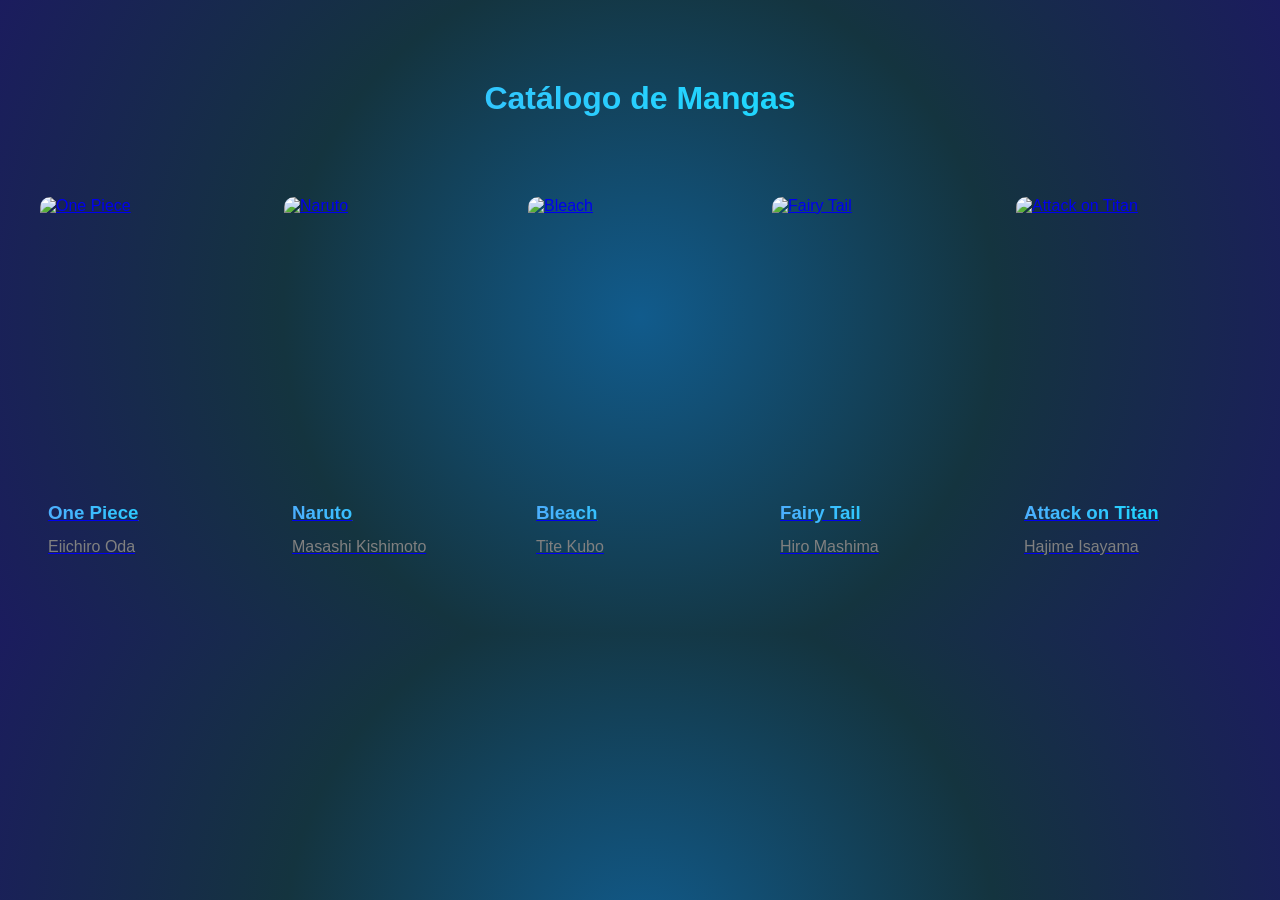
==== src/main/resources/static/catalogo/index.html @ f7c4e2e7 "implementar estructura de login y dashboard con diseño simplificado" ====
<!DOCTYPE html>
<html lang="es">

<head>
<meta charset="UTF-8">
<meta name="viewport" content="width=device-width, initial-scale=1.0">
<link rel="stylesheet" href="styles.css">

<title>Catalogo Manga</title>
</head>

<body>

<h1>Catálogo de Mangas</h1>

<main class="catalogo">

<a href="manga.html?id=1" class="card">
<img src="https://cdn.myanimelist.net/images/manga/2/253146.jpg" alt="One Piece">
<h3>One Piece</h3>
<p>Eiichiro Oda</p>
</a>

<a href="manga.html?id=2" class="card">
<img src="https://cdn.myanimelist.net/images/manga/3/249658.jpg" alt="Naruto">
<h3>Naruto</h3>
<p>Masashi Kishimoto</p>
</a>

<a href="manga.html?id=3" class="card">
<img src="https://cdn.myanimelist.net/images/manga/1/259070.jpg" alt="Bleach">
<h3>Bleach</h3>
<p>Tite Kubo</p>
</a>

<a href="manga.html?id=4" class="card">
<img src="https://www.salvat.com/34675-home_default/fairy-tail-n-22.jpg" alt="Fairy Tail">
<h3>Fairy Tail</h3>
<p>Hiro Mashima</p>
</a>

<a href="manga.html?id=5" class="card">
<img src="https://cdn.myanimelist.net/images/manga/2/37846.jpg" alt="Attack on Titan">
<h3>Attack on Titan</h3>
<p>Hajime Isayama</p>
</a>

</main>

</body>
</html>
---- src/main/resources/static/catalogo/styles.css ----
/*ESTILOS GENERALES*/
* {
    margin: 0;
    padding: 0;
    box-sizing: border-box;
}

body {
    background: radial-gradient(circle at center, #115b8c, #14343f, #1b1c5e);
    color: white;
    font-family: Arial;
}


/*CATALOGO (index.html)*/

h1 {
    text-align: center;
    margin-bottom: 80px;
    margin-top: 80px;
    font-size: 32px;
    background: linear-gradient(90deg, #4facfe, #00f2fe);
    background-clip: text;
    color: transparent;
}

.catalogo {
    display: grid;
    grid-template-columns: repeat(auto-fit, minmax(200px, 1fr));
    gap: 20px;
    max-width: 1200px;
    margin: 60px auto;
}

.card {
    display: flex;
    flex-direction: column;
    gap: 6px;
    border-radius: 10px;
    overflow: hidden;
    transition: transform 0.3s ease, box-shadow 0.3s ease;
    padding-bottom: 10px;
}

.card img {
    width: 100%;
    aspect-ratio: 3/4;
    object-fit: cover;
}

.card h3 {
    padding: 0 8px 8px 8px;
    background: linear-gradient(90deg, #4facfe, #00f2fe);
    background-clip: text;
    color: transparent;
}

.card p {
    padding: 0 8px 8px 8px;
    color: gray;
}

.card:hover{
    transform: scale(1.05);
    box-shadow: 0 10px 25px rgba(0,0,0,0.4);
}


/*DETALLE MANGA (manga.html)*/

.detalle{
    display:flex;
    gap:60px;
    max-width:1100px;
    margin:80px auto;
    padding:20px;
    align-items:flex-start;
}

.info{
    max-width:650px;
}


/*PORTADA*/

.portada{
    margin-top:90px;
}

.portada img{
    width:320px;
    aspect-ratio:3/4;
    object-fit:cover;
    border-radius:12px;
    box-shadow:0 12px 35px rgba(0,0,0,0.55);
}


/*TITULO*/

.titulo{
    font-size:36px;
    color:#58c5ff;
    font-weight:600;
    margin-bottom:10px;
    display:inline-block;
}


/*TABS*/

.tabs{
    display:flex;
    gap:30px;
    margin-top:6px;
    margin-bottom:18px;
    border-bottom:1px solid rgba(255,255,255,0.18);
}

.tabs button{
    background:none;
    border:none;
    font-size:25px;
    color:#8ec5ff;
    cursor:pointer;
    padding:10px 0;
}

.tabs button:hover{
    color:#ffffff;
}

.tabs button.active{
    color:white;
    border-bottom:2px solid #8ec5ff;
}


/*CONTENIDO*/

.contenido{
    display:flex;
    gap:60px;
    margin-top:25px;
}

.descripcion h2{
    margin-bottom:12px;
    font-size:22px;
}

.descripcion p{
    font-size:22px;
    line-height:1.8;
    color:#d9ecff;
    max-width:520px;
}


/*TARJETA DATOS MANGA*/

.datos{
    flex:0 0 240px;
    background:rgba(0,0,0,0.45);
    padding:20px;
    border-radius:12px;
    color:#dbefff;
    line-height:1.8;
}

.datos p{
    margin-bottom:4px;
}

.datos strong{
    color:#ffffff;
}

.tab-content{
display:none;
}

.tab-content.active{
display:block;
}

.lista-capitulos{
list-style:none;
margin:0;
padding:0;
max-height:260px;
overflow-y:auto;
display:flex;
flex-direction:column;
gap:8px;
}

.lista-capitulos li{
background:rgba(0,0,0,0.25);
padding:12px 14px;
border-radius:8px;
color:#e3f2ff;
font-size:16px;
cursor:pointer;
transition:background 0.2s ease;
}

.lista-capitulos li:hover{
background:rgba(0,0,0,0.45);
}
.bio-autor{
max-width:520px;
}

.bio-autor h2{
font-size:24px;
margin-bottom:12px;
color:#58c5ff;
}

.bio-autor p{
font-size:20px;
line-height:1.8;
color:#d9ecff;
}
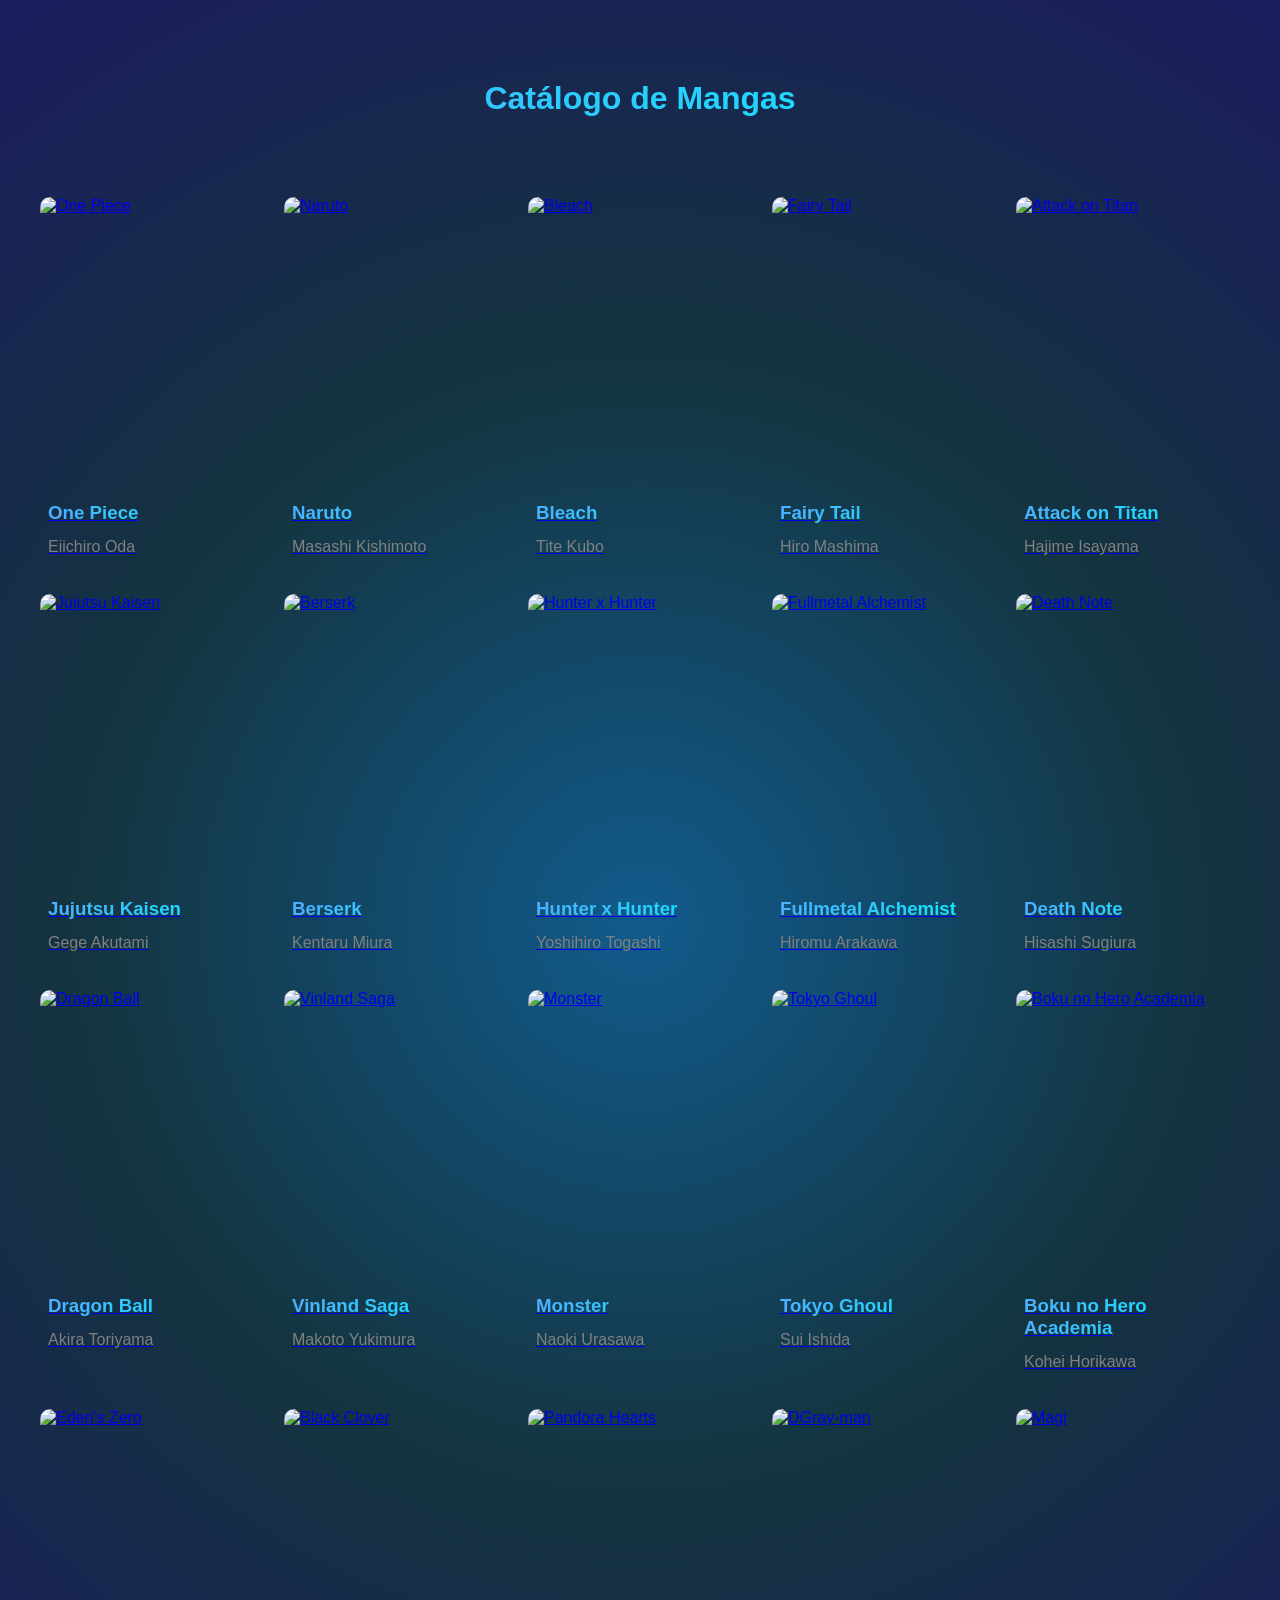
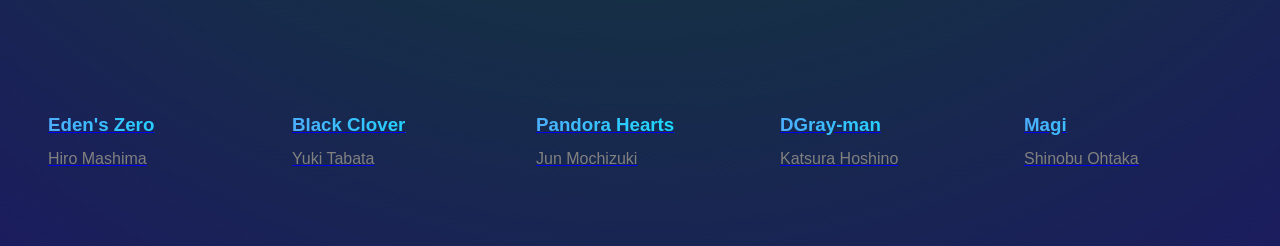
==== commit 6b9caa19: "Creación de una interfaz de usuario navegable con carga automática de datos." ====
--- a/src/main/resources/static/catalogo/index.html
+++ b/src/main/resources/static/catalogo/index.html
@@ -28,7 +28,7 @@
 </a>
 
 <a href="manga.html?id=3" class="card">
-<img src="https://cdn.myanimelist.net/images/manga/1/259070.jpg" alt="Bleach">
+<img src="https://myanimelist.net/images/manga/1/161558.jpg" alt="Bleach">
 <h3>Bleach</h3>
 <p>Tite Kubo</p>
 </a>
@@ -45,6 +45,95 @@
 <p>Hajime Isayama</p>
 </a>
 
+<a href="manga.html?id=6" class="card">
+<img src="https://myanimelist.net/images/manga/3/210341.jpg" alt="Jujutsu Kaisen">
+<h3>Jujutsu Kaisen</h3>
+<p>Gege Akutami</p>
+</a>
+
+<a href="manga.html?id=7" class="card">
+<img src="https://myanimelist.net/images/manga/1/157897.jpg" alt="Berserk">
+<h3>Berserk</h3>
+<p>Kentaru Miura</p>
+</a>
+
+<a href="manga.html?id=8" class="card">
+<img src="https://myanimelist.net/images/manga/2/253119.jpg" alt="Hunter x Hunter">
+<h3>Hunter x Hunter</h3>
+<p>Yoshihiro Togashi</p>
+</a>
+
+<a href="manga.html?id=9" class="card">
+<img src="https://myanimelist.net/images/manga/3/243675.jpg" alt="Fullmetal Alchemist">
+<h3>Fullmetal Alchemist</h3>
+<p>Hiromu Arakawa</p>
+</a>
+
+<a href="manga.html?id=10" class="card">
+<img src="https://myanimelist.net/images/manga/1/258245.jpg" alt="Death Note">
+<h3>Death Note</h3>
+<p>Hisashi Sugiura</p>
+</a>
+
+<a href="manga.html?id=11" class="card">
+<img src="https://myanimelist.net/images/manga/1/267793.jpg" alt="Dragon Ball">
+<h3>Dragon Ball</h3>
+<p>Akira Toriyama</p>
+</a>
+
+<a href="manga.html?id=12" class="card">
+<img src="https://myanimelist.net/images/manga/2/188925.jpg" alt="Vinland Saga">
+<h3>Vinland Saga</h3>
+<p>Makoto Yukimura</p>
+</a>
+
+<a href="manga.html?id=13" class="card">
+<img src="https://myanimelist.net/images/manga/3/258224.jpg" alt="Monster">
+<h3>Monster</h3>
+<p>Naoki Urasawa</p>
+</a>
+
+<a href="manga.html?id=14" class="card">
+<img src="https://myanimelist.net/images/manga/3/194456.jpg" alt="Tokyo Ghoul">
+<h3>Tokyo Ghoul</h3>
+<p>Sui Ishida</p>
+</a>
+
+<a href="manga.html?id=15" class="card">
+<img src="https://myanimelist.net/images/manga/1/209370.jpg" alt="Boku no Hero Academia">
+<h3>Boku no Hero Academia</h3>
+<p>Kohei Horikawa</p>
+</a>
+
+<a href="manga.html?id=16" class="card">
+<img src="https://myanimelist.net/images/manga/3/212094.jpg" alt="Eden's Zero">
+<h3>Eden's Zero</h3>
+<p>Hiro Mashima</p>
+</a>
+
+<a href="manga.html?id=17" class="card">
+<img src="https://myanimelist.net/images/manga/2/166254.jpg" alt="Black Clover">
+<h3>Black Clover</h3>
+<p>Yuki Tabata</p>
+</a>
+
+<a href="manga.html?id=18" class="card">
+<img src="https://myanimelist.net/images/manga/2/169004.jpg" alt="Pandora Hearts">
+<h3>Pandora Hearts</h3>
+<p>Jun Mochizuki</p>
+</a>
+
+<a href="manga.html?id=19" class="card">
+<img src="https://myanimelist.net/images/manga/3/240470.jpg" alt="DGray-man">
+<h3>DGray-man</h3>
+<p>Katsura Hoshino</p>
+</a>
+
+<a href="manga.html?id=20" class="card">
+<img src="https://myanimelist.net/images/manga/3/282487.jpg" alt="Magi">
+<h3>Magi</h3>
+<p>Shinobu Ohtaka</p>
+</a>
 </main>
 
 </body>
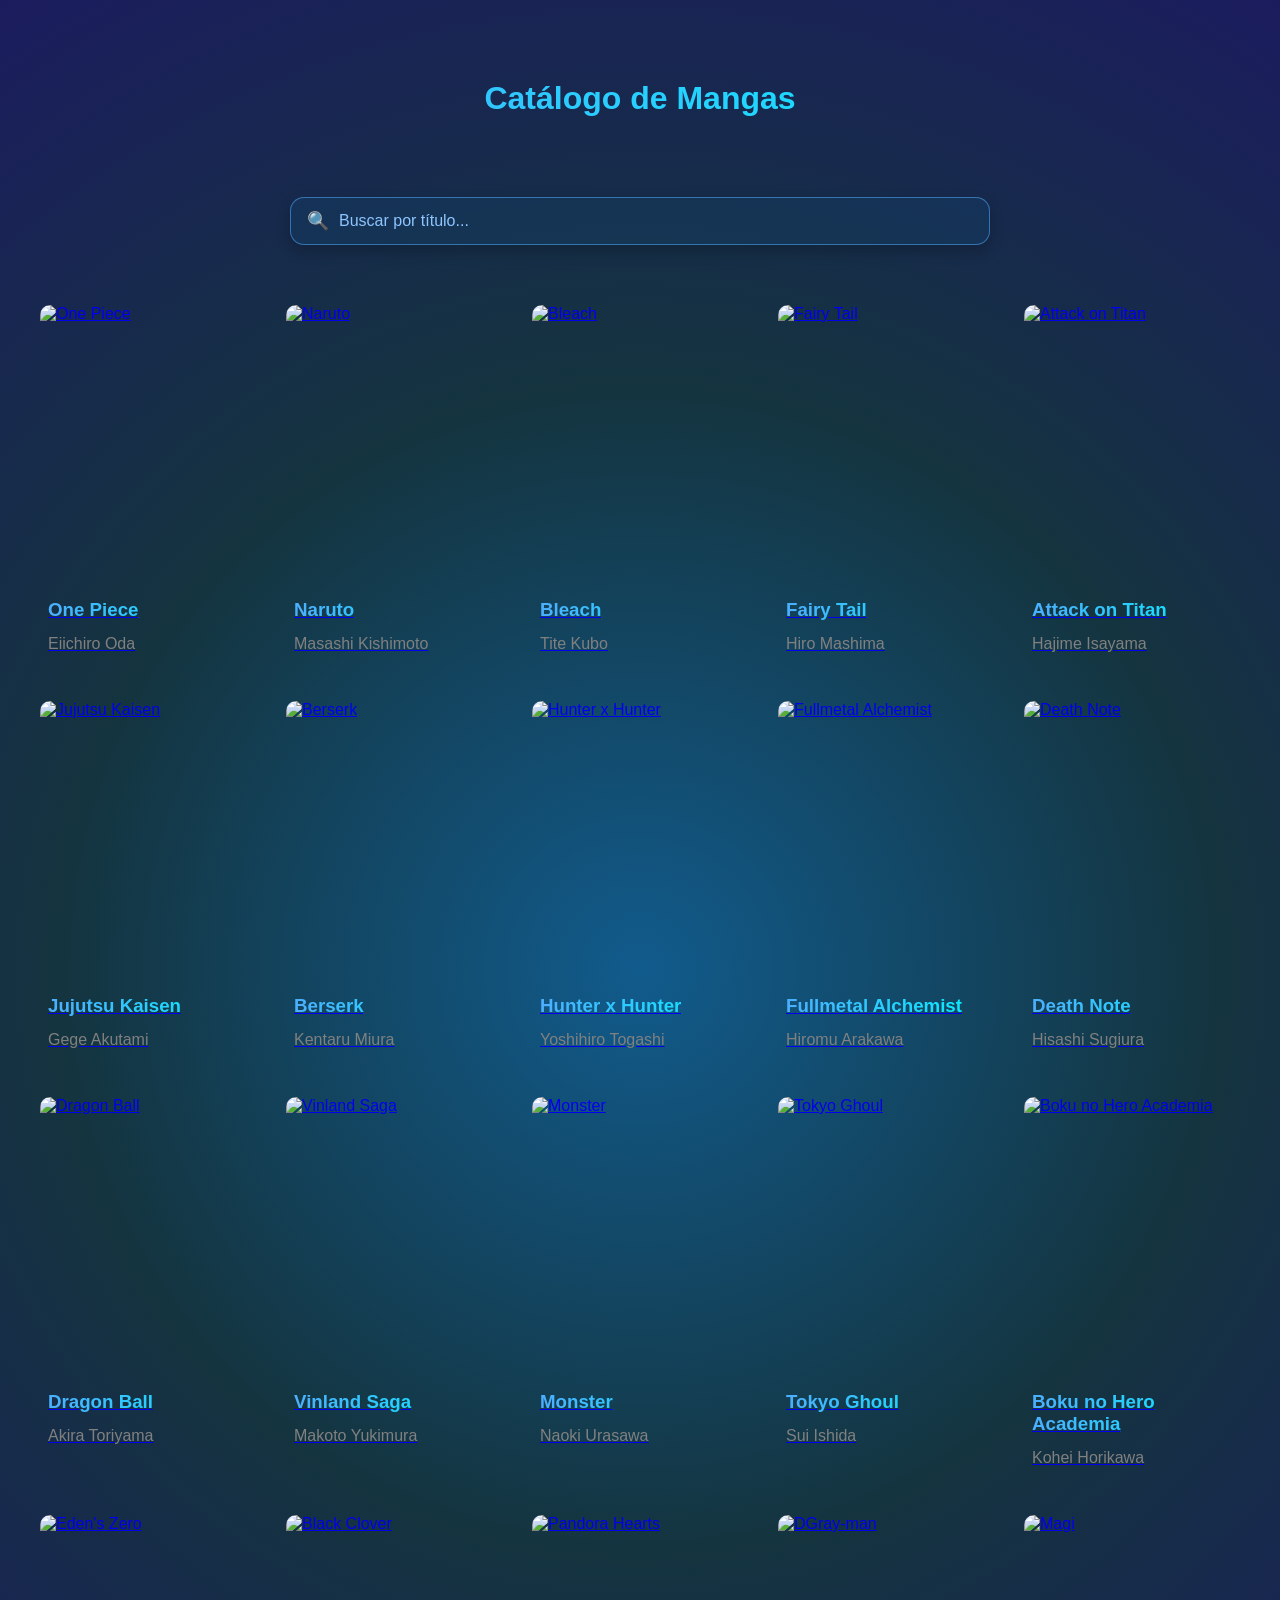
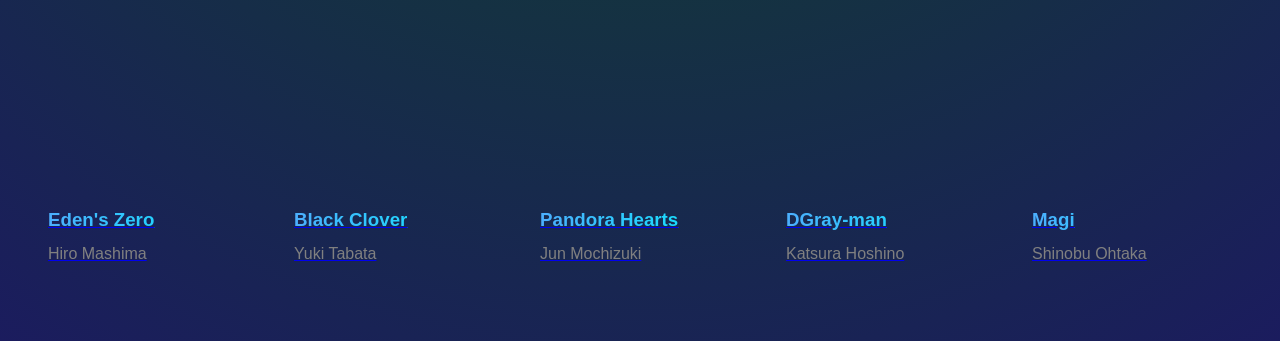
==== commit 3837ed4e: "Implementación de filtro de búsqueda en tiempo real y optimización de diseño del catálogo" ====
--- a/src/main/resources/static/catalogo/index.html
+++ b/src/main/resources/static/catalogo/index.html
@@ -12,6 +12,17 @@
 <body>
 
 <h1>Catálogo de Mangas</h1>
+
+<section class="buscador-wrapper">
+<div class="buscador">
+<span class="buscador-icono" aria-hidden="true">🔍</span>
+<input
+type="text"
+id="buscar-titulo"
+placeholder="Buscar por título..."
+aria-label="Buscar manga por título">
+</div>
+</section>
 
 <main class="catalogo">
 
@@ -136,5 +147,6 @@
 </a>
 </main>
 
+<script src="tabs.js" defer></script>
 </body>
-</html>+</html>
--- a/src/main/resources/static/catalogo/styles.css
+++ b/src/main/resources/static/catalogo/styles.css
@@ -24,12 +24,53 @@
     color: transparent;
 }
 
+.buscador-wrapper {
+    display: flex;
+    justify-content: center;
+    margin-bottom: 10px;
+}
+
+.buscador {
+    width: min(700px, 90vw);
+    display: flex;
+    align-items: center;
+    gap: 10px;
+    padding: 12px 16px;
+    border: 1px solid rgba(79, 172, 254, 0.55);
+    border-radius: 14px;
+    background: rgba(17, 91, 140, 0.18);
+    box-shadow: 0 6px 14px rgba(0, 0, 0, 0.22);
+}
+
+.buscador-icono {
+    font-size: 18px;
+}
+
+.buscador input {
+    flex: 1;
+    border: none;
+    outline: none;
+    background: transparent;
+    color: #d9ecff;
+    font-size: 16px;
+}
+
+.buscador input::placeholder {
+    color: #8ec5ff;
+}
+
+.buscador:focus-within {
+    border-color: #00f2fe;
+    box-shadow: 0 0 0 3px rgba(0, 242, 254, 0.16);
+}
+
 .catalogo {
     display: grid;
-    grid-template-columns: repeat(auto-fit, minmax(200px, 1fr));
-    gap: 20px;
+    grid-template-columns: repeat(auto-fill, minmax(200px, 1fr));
+    gap: 30px;
     max-width: 1200px;
     margin: 60px auto;
+    justify-content: center;
 }
 
 .card {
@@ -38,10 +79,9 @@
     gap: 6px;
     border-radius: 10px;
     overflow: hidden;
-    transition: transform 0.3s ease, box-shadow 0.3s ease;
+    transition: transform 0.3s ease, box-shadow 0.3s ease, opacity 0.3s ease; 
     padding-bottom: 10px;
 }
-
 .card img {
     width: 100%;
     aspect-ratio: 3/4;
@@ -61,7 +101,7 @@
 }
 
 .card:hover{
-    transform: scale(1.05);
+  transform: translateY(-5px);
     box-shadow: 0 10px 25px rgba(0,0,0,0.4);
 }
 
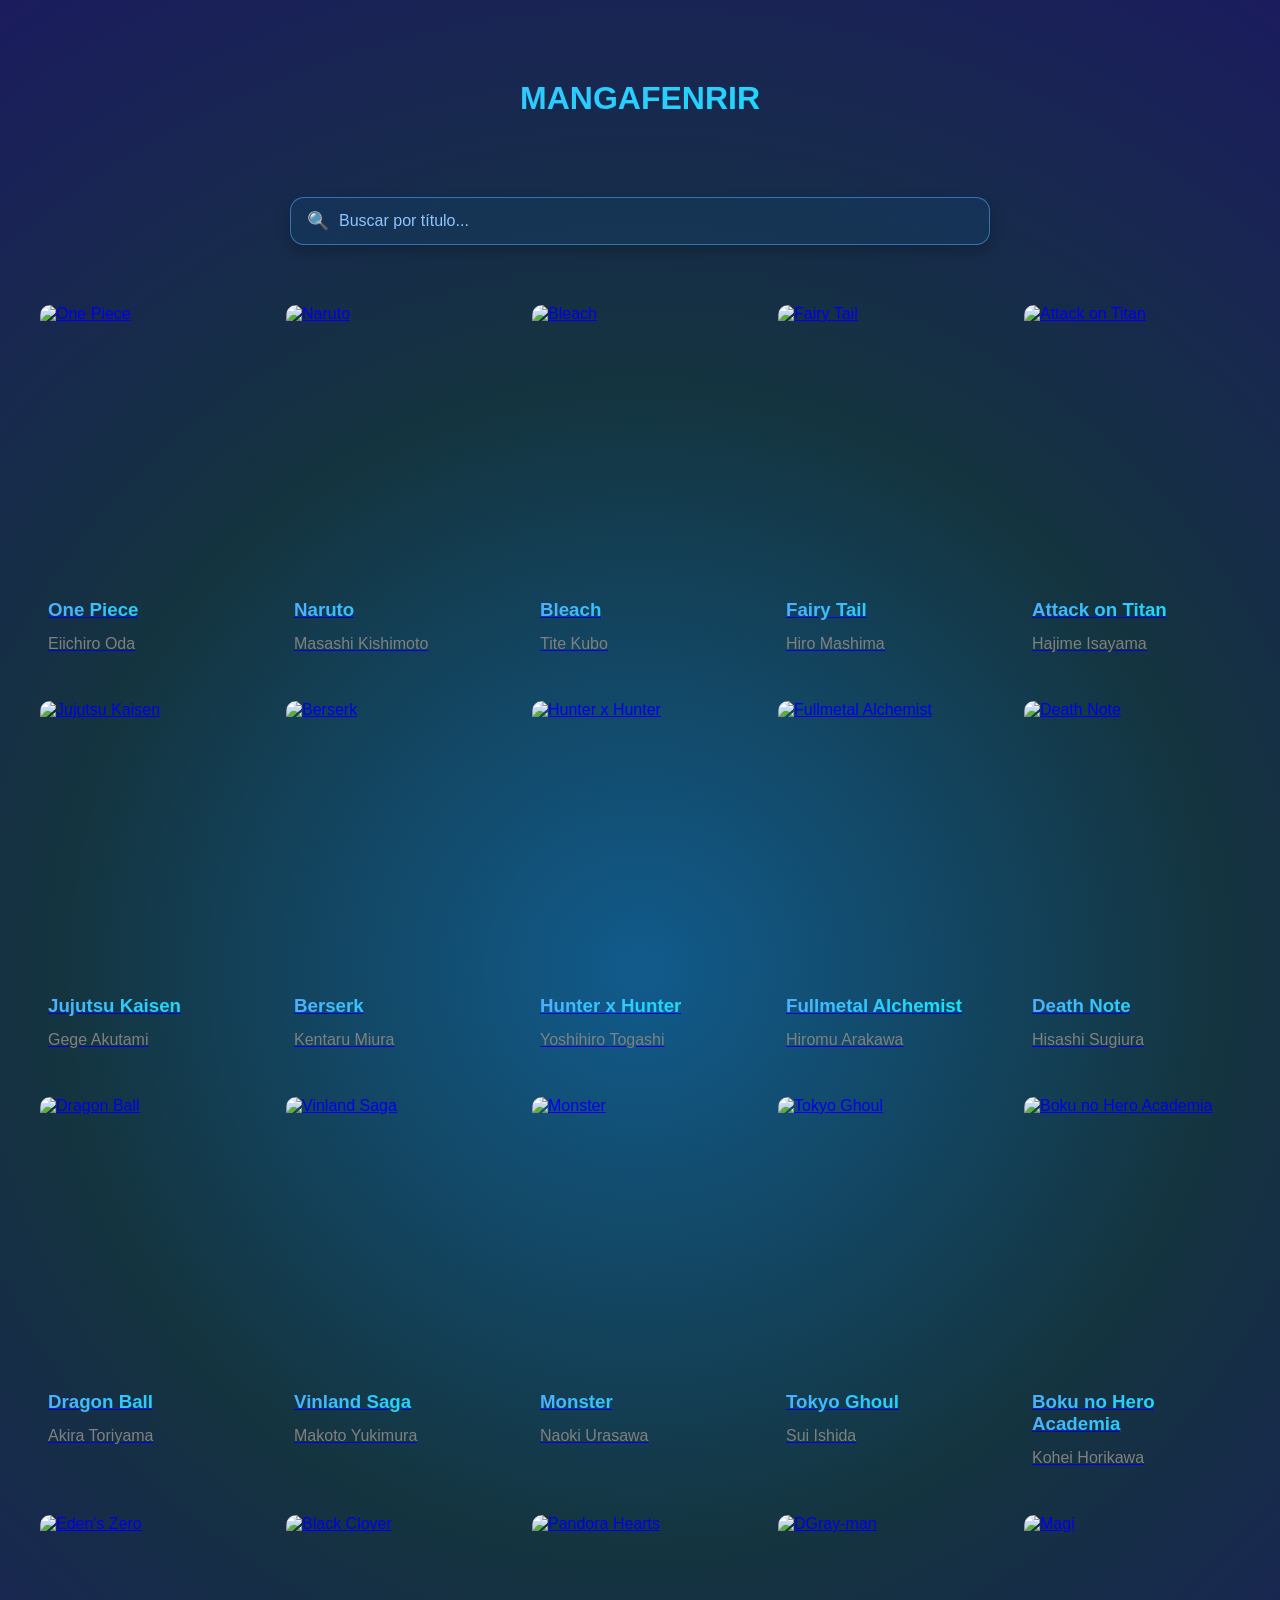
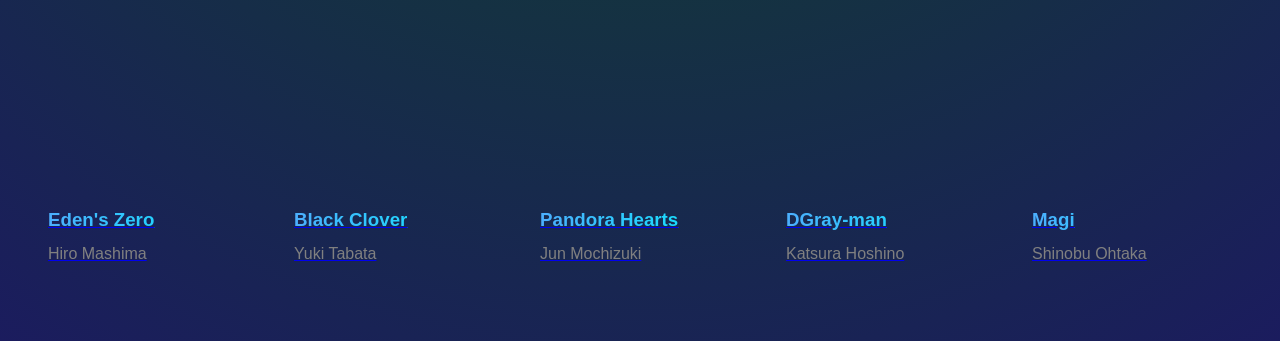
==== commit bcf99b07: "Mejora de interfaz, corrección de duplicados y navegación de administración" ====
--- a/src/main/resources/static/catalogo/index.html
+++ b/src/main/resources/static/catalogo/index.html
@@ -6,12 +6,12 @@
 <meta name="viewport" content="width=device-width, initial-scale=1.0">
 <link rel="stylesheet" href="styles.css">
 
-<title>Catalogo Manga</title>
+<title>Catalogo Manga-Mangafenrir</title>
 </head>
 
 <body>
 
-<h1>Catálogo de Mangas</h1>
+<h1>MANGAFENRIR</h1>
 
 <section class="buscador-wrapper">
 <div class="buscador">
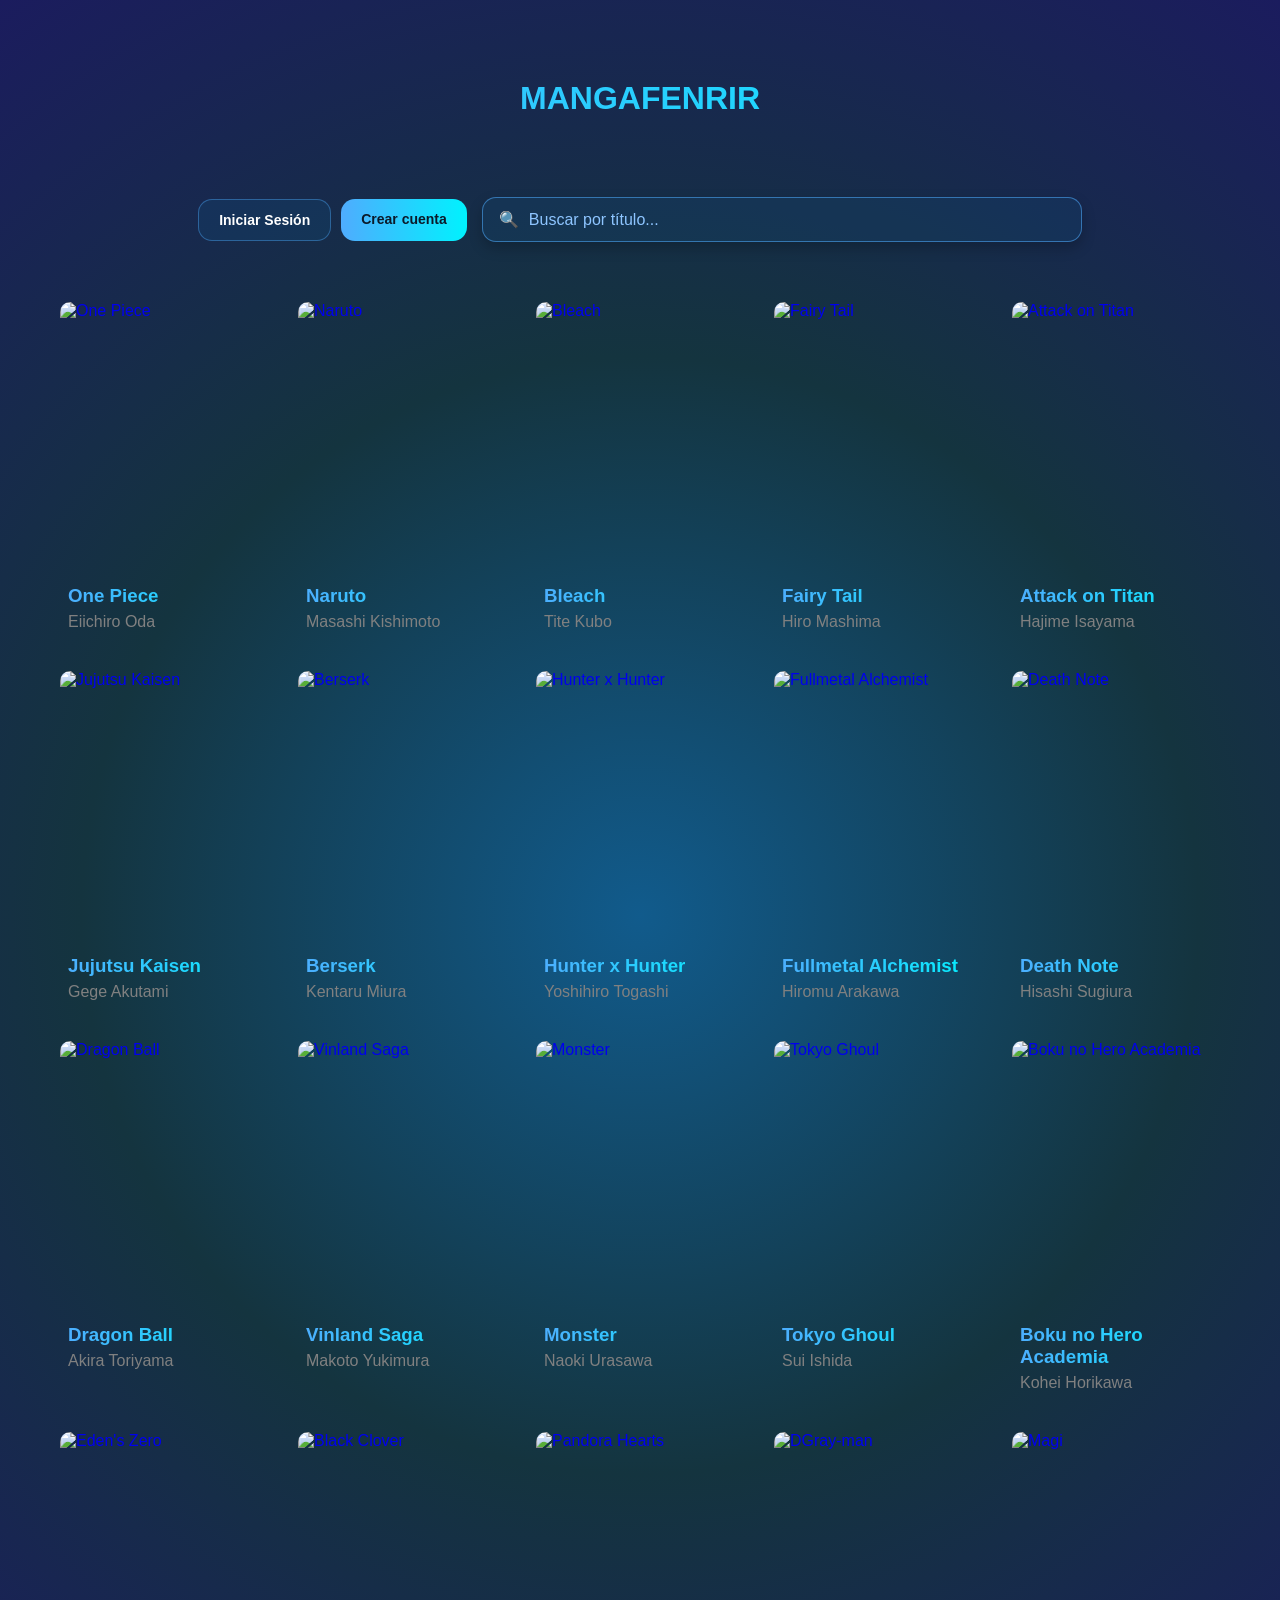
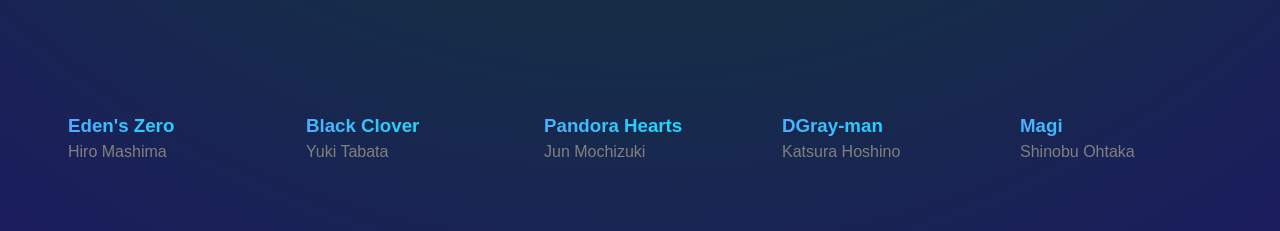
==== commit 824c4b40: "implementar flujo completo de usuario (Backend API + Frontend Login/Registro)" ====
--- a/src/main/resources/static/catalogo/index.html
+++ b/src/main/resources/static/catalogo/index.html
@@ -10,18 +10,22 @@
 </head>
 
 <body>
-
 <h1>MANGAFENRIR</h1>
-
 <section class="buscador-wrapper">
-<div class="buscador">
-<span class="buscador-icono" aria-hidden="true">🔍</span>
-<input
-type="text"
-id="buscar-titulo"
-placeholder="Buscar por título..."
-aria-label="Buscar manga por título">
-</div>
+    <div class="auth-buttons">
+        <a href="../login/login.html?mode=login" class="btn-auth btn-login">Iniciar Sesión</a>
+        
+        <a href="../login/login.html?mode=registro" class="btn-auth btn-registro">Crear cuenta</a>
+    </div>
+    
+    <div class="buscador">
+        <span class="buscador-icono" aria-hidden="true">🔍</span>
+        <input 
+            type="text" 
+            id="buscar-titulo" 
+            placeholder="Buscar por título..." 
+            aria-label="Buscar manga por título">
+    </div>
 </section>
 
 <main class="catalogo">
--- a/src/main/resources/static/catalogo/styles.css
+++ b/src/main/resources/static/catalogo/styles.css
@@ -1,4 +1,4 @@
-/*ESTILOS GENERALES*/
+/* GENERAL */
 * {
     margin: 0;
     padding: 0;
@@ -8,30 +8,88 @@
 body {
     background: radial-gradient(circle at center, #115b8c, #14343f, #1b1c5e);
     color: white;
-    font-family: Arial;
-}
-
-
-/*CATALOGO (index.html)*/
-
+    font-family: Arial, sans-serif;
+    min-height: 100vh;
+}
+
+/* TITULO PRINCIPAL */
 h1 {
     text-align: center;
-    margin-bottom: 80px;
-    margin-top: 80px;
+    margin: 80px 0;
     font-size: 32px;
     background: linear-gradient(90deg, #4facfe, #00f2fe);
     background-clip: text;
+    -webkit-background-clip: text;
     color: transparent;
 }
 
+/* SECCION BUSCADOR Y BOTONES */
 .buscador-wrapper {
     display: flex;
     justify-content: center;
+    align-items: center;
+    gap: 15px;
     margin-bottom: 10px;
+    padding: 0 20px;
+}
+
+.auth-buttons {
+    display: flex;
+    gap: 10px;
+}
+
+.btn-auth {
+    text-decoration: none;
+    font-size: 14px;
+    font-weight: bold;
+    padding: 12px 20px;
+    border-radius: 14px;
+    transition: all 0.3s ease;
+    white-space: nowrap;
+}
+
+/* Contenedor que agrupa los dos botones */
+.auth-buttons {
+    display: flex;
+    gap: 10px;
+}
+
+/* Estilo común para ambos (tamaño, bordes, fuente) */
+.btn-auth {
+    text-decoration: none;
+    font-size: 14px;
+    font-weight: bold;
+    padding: 12px 20px;
+    border-radius: 14px;
+    transition: all 0.3s ease;
+    white-space: nowrap;
+}
+
+/* Botón Iniciar Sesión: Estilo más discreto, solo borde */
+.btn-login {
+    color: #ffffff;
+    border: 1px solid rgba(79, 172, 254, 0.4);
+    background: rgba(17, 91, 140, 0.2);
+}
+
+.btn-login:hover {
+    background: rgba(79, 172, 254, 0.3);
+    border-color: #4facfe;
+}
+
+/* Botón Registro: Con el degradado azul que usas en el título */
+.btn-registro {
+    background: linear-gradient(90deg, #4facfe, #00f2fe);
+    color: #0b1a2a; /* Texto oscuro para que resalte */
+}
+
+.btn-registro:hover {
+    transform: translateY(-2px);
+    box-shadow: 0 5px 15px rgba(0, 242, 254, 0.4);
 }
 
 .buscador {
-    width: min(700px, 90vw);
+    width: min(600px, 60vw);
     display: flex;
     align-items: center;
     gap: 10px;
@@ -42,10 +100,6 @@
     box-shadow: 0 6px 14px rgba(0, 0, 0, 0.22);
 }
 
-.buscador-icono {
-    font-size: 18px;
-}
-
 .buscador input {
     flex: 1;
     border: none;
@@ -64,13 +118,14 @@
     box-shadow: 0 0 0 3px rgba(0, 242, 254, 0.16);
 }
 
+/* CATALOGO */
 .catalogo {
     display: grid;
     grid-template-columns: repeat(auto-fill, minmax(200px, 1fr));
     gap: 30px;
     max-width: 1200px;
     margin: 60px auto;
-    justify-content: center;
+    padding: 0 20px;
 }
 
 .card {
@@ -79,9 +134,10 @@
     gap: 6px;
     border-radius: 10px;
     overflow: hidden;
-    transition: transform 0.3s ease, box-shadow 0.3s ease, opacity 0.3s ease; 
-    padding-bottom: 10px;
-}
+    transition: transform 0.3s ease, box-shadow 0.3s ease;
+    text-decoration: none;
+}
+
 .card img {
     width: 100%;
     aspect-ratio: 3/4;
@@ -89,178 +145,86 @@
 }
 
 .card h3 {
-    padding: 0 8px 8px 8px;
+    padding: 0 8px;
     background: linear-gradient(90deg, #4facfe, #00f2fe);
     background-clip: text;
+    -webkit-background-clip: text;
     color: transparent;
 }
 
 .card p {
-    padding: 0 8px 8px 8px;
+    padding: 0 8px 10px 8px;
     color: gray;
 }
 
-.card:hover{
-  transform: translateY(-5px);
+.card:hover {
+    transform: translateY(-5px);
     box-shadow: 0 10px 25px rgba(0,0,0,0.4);
 }
 
-
-/*DETALLE MANGA (manga.html)*/
-
-.detalle{
-    display:flex;
-    gap:60px;
-    max-width:1100px;
-    margin:80px auto;
-    padding:20px;
-    align-items:flex-start;
-}
-
-.info{
-    max-width:650px;
-}
-
-
-/*PORTADA*/
-
-.portada{
-    margin-top:90px;
-}
-
-.portada img{
-    width:320px;
-    aspect-ratio:3/4;
-    object-fit:cover;
-    border-radius:12px;
-    box-shadow:0 12px 35px rgba(0,0,0,0.55);
-}
-
-
-/*TITULO*/
-
-.titulo{
-    font-size:36px;
-    color:#58c5ff;
-    font-weight:600;
-    margin-bottom:10px;
-    display:inline-block;
-}
-
-
-/*TABS*/
-
-.tabs{
-    display:flex;
-    gap:30px;
-    margin-top:6px;
-    margin-bottom:18px;
-    border-bottom:1px solid rgba(255,255,255,0.18);
-}
-
-.tabs button{
-    background:none;
-    border:none;
-    font-size:25px;
-    color:#8ec5ff;
-    cursor:pointer;
-    padding:10px 0;
-}
-
-.tabs button:hover{
-    color:#ffffff;
-}
-
-.tabs button.active{
-    color:white;
-    border-bottom:2px solid #8ec5ff;
-}
-
-
-/*CONTENIDO*/
-
-.contenido{
-    display:flex;
-    gap:60px;
-    margin-top:25px;
-}
-
-.descripcion h2{
-    margin-bottom:12px;
-    font-size:22px;
-}
-
-.descripcion p{
-    font-size:22px;
-    line-height:1.8;
-    color:#d9ecff;
-    max-width:520px;
-}
-
-
-/*TARJETA DATOS MANGA*/
-
-.datos{
-    flex:0 0 240px;
-    background:rgba(0,0,0,0.45);
-    padding:20px;
-    border-radius:12px;
-    color:#dbefff;
-    line-height:1.8;
-}
-
-.datos p{
-    margin-bottom:4px;
-}
-
-.datos strong{
-    color:#ffffff;
-}
-
-.tab-content{
-display:none;
-}
-
-.tab-content.active{
-display:block;
-}
-
-.lista-capitulos{
-list-style:none;
-margin:0;
-padding:0;
-max-height:260px;
-overflow-y:auto;
-display:flex;
-flex-direction:column;
-gap:8px;
-}
-
-.lista-capitulos li{
-background:rgba(0,0,0,0.25);
-padding:12px 14px;
-border-radius:8px;
-color:#e3f2ff;
-font-size:16px;
-cursor:pointer;
-transition:background 0.2s ease;
-}
-
-.lista-capitulos li:hover{
-background:rgba(0,0,0,0.45);
-}
-.bio-autor{
-max-width:520px;
-}
-
-.bio-autor h2{
-font-size:24px;
-margin-bottom:12px;
-color:#58c5ff;
-}
-
-.bio-autor p{
-font-size:20px;
-line-height:1.8;
-color:#d9ecff;
-}+/* DETALLE Y TABS */
+.detalle {
+    display: flex;
+    gap: 60px;
+    max-width: 1100px;
+    margin: 80px auto;
+    padding: 20px;
+}
+
+.portada img {
+    width: 320px;
+    border-radius: 12px;
+    box-shadow: 0 12px 35px rgba(0,0,0,0.55);
+}
+
+.titulo {
+    font-size: 36px;
+    color: #58c5ff;
+    margin-bottom: 10px;
+}
+
+.tabs {
+    display: flex;
+    gap: 30px;
+    margin-bottom: 18px;
+    border-bottom: 1px solid rgba(255,255,255,0.18);
+}
+
+.tabs button {
+    background: none;
+    border: none;
+    font-size: 20px;
+    color: #8ec5ff;
+    cursor: pointer;
+    padding: 10px 0;
+}
+
+.tabs button.active {
+    color: white;
+    border-bottom: 2px solid #8ec5ff;
+}
+
+.datos {
+    background: rgba(0,0,0,0.45);
+    padding: 20px;
+    border-radius: 12px;
+    color: #dbefff;
+    min-width: 240px;
+}
+
+.lista-capitulos {
+    list-style: none;
+    display: flex;
+    flex-direction: column;
+    gap: 8px;
+}
+
+.lista-capitulos li {
+    background: rgba(0,0,0,0.25);
+    padding: 12px;
+    border-radius: 8px;
+    cursor: pointer;
+}
+
+.tab-content { display: none; }
+.tab-content.active { display: block; }
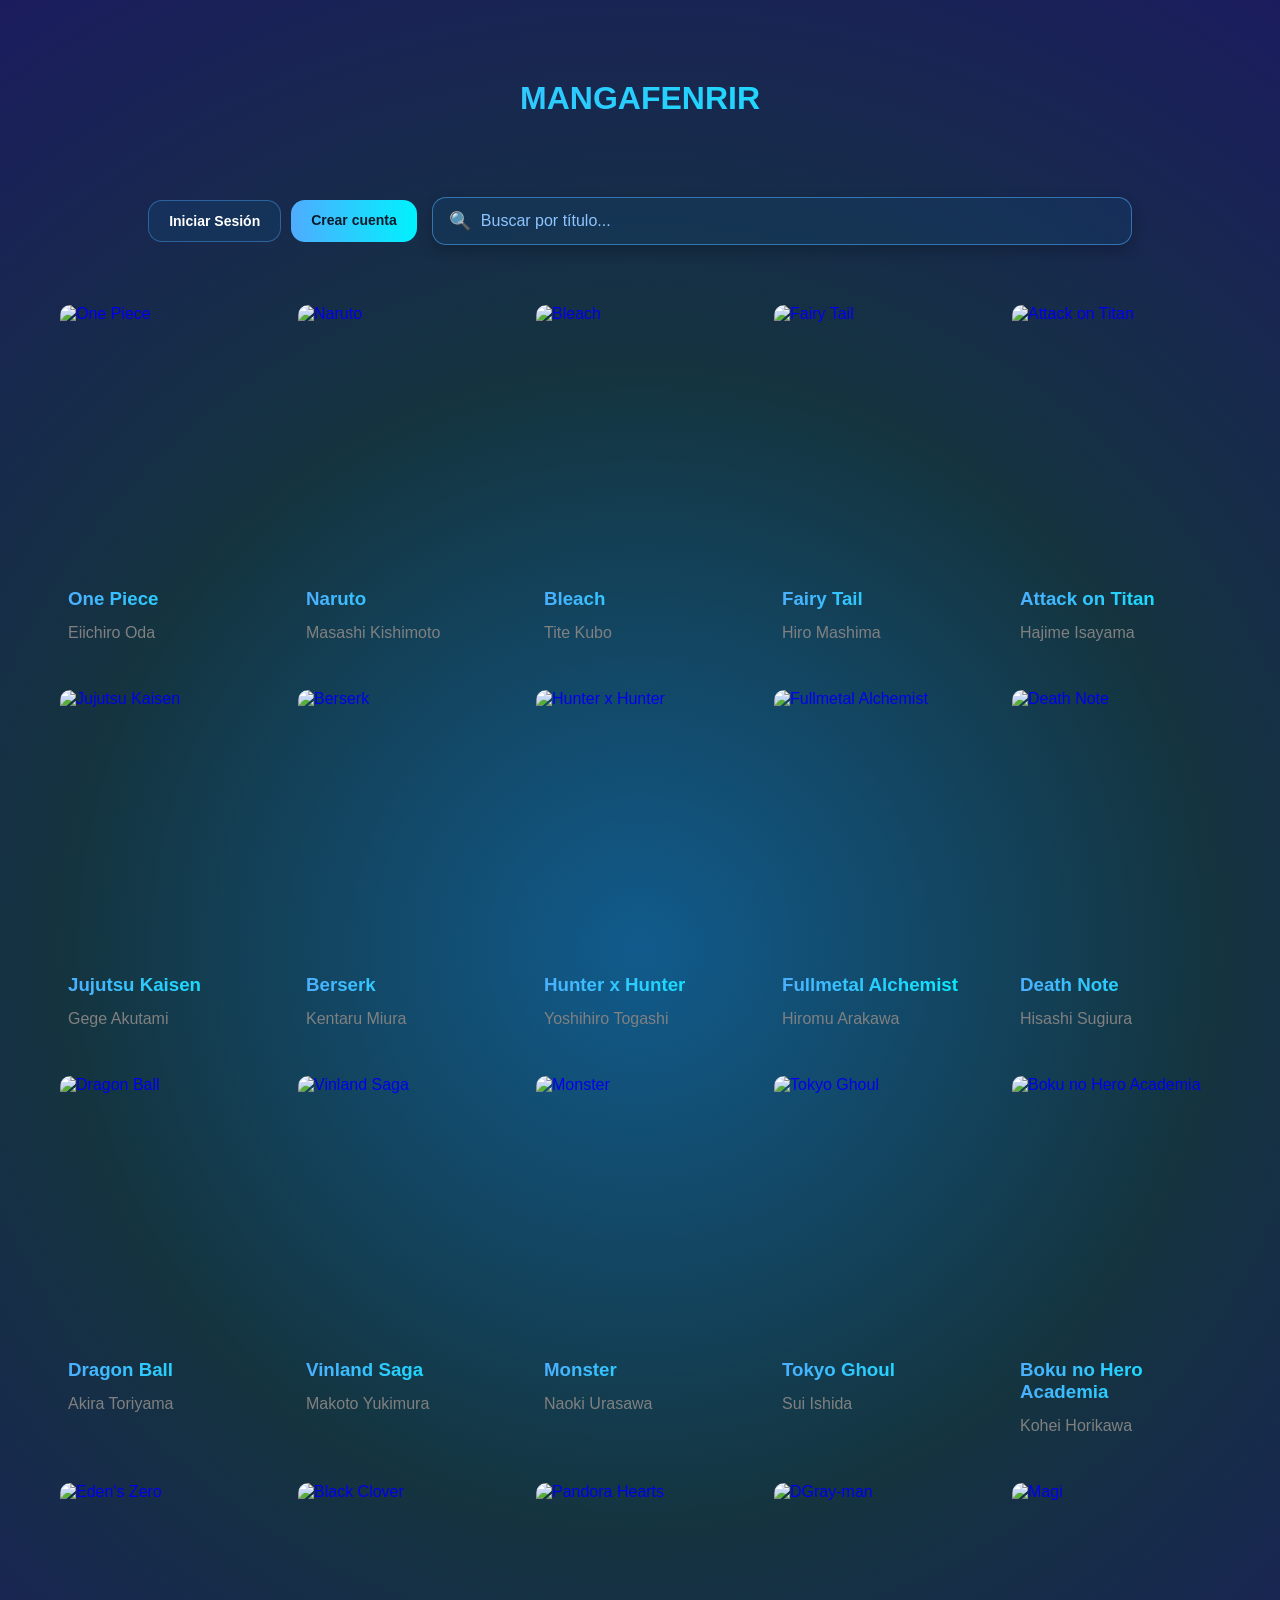
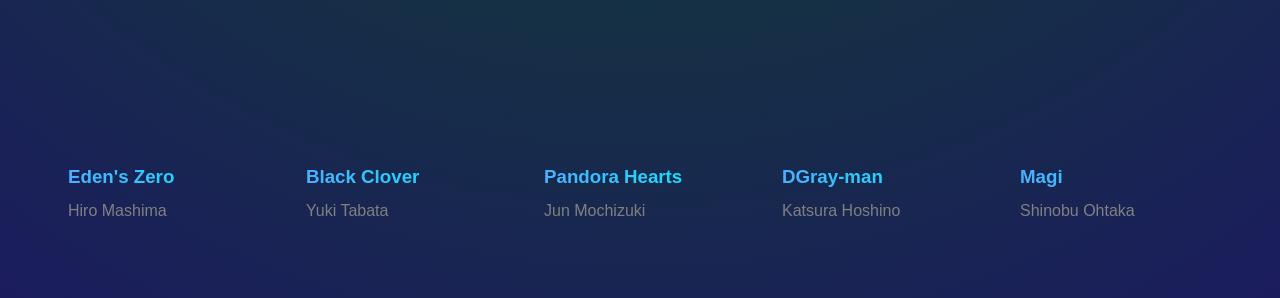
==== commit 15fe92a5: "restaurado diseño semántico, filtro de búsqueda y estilo azul de datos" ====
--- a/src/main/resources/static/catalogo/index.html
+++ b/src/main/resources/static/catalogo/index.html
@@ -2,155 +2,152 @@
 <html lang="es">
 
 <head>
-<meta charset="UTF-8">
-<meta name="viewport" content="width=device-width, initial-scale=1.0">
-<link rel="stylesheet" href="styles.css">
-
-<title>Catalogo Manga-Mangafenrir</title>
+    <meta charset="UTF-8">
+    <meta name="viewport" content="width=device-width, initial-scale=1.0">
+    <link rel="stylesheet" href="styles.css">
+    <title>Catalogo Manga-Mangafenrir</title>
 </head>
 
 <body>
-<h1>MANGAFENRIR</h1>
-<section class="buscador-wrapper">
-    <div class="auth-buttons">
-        <a href="../login/login.html?mode=login" class="btn-auth btn-login">Iniciar Sesión</a>
+    <h1>MANGAFENRIR</h1>
+    <section class="buscador-wrapper">
+        <div class="auth-buttons">
+            <a href="../login/login.html?mode=login" class="btn-auth btn-login">Iniciar Sesión</a>
+            <a href="../login/login.html?mode=registro" class="btn-auth btn-registro">Crear cuenta</a>
+        </div>
         
-        <a href="../login/login.html?mode=registro" class="btn-auth btn-registro">Crear cuenta</a>
-    </div>
-    
-    <div class="buscador">
-        <span class="buscador-icono" aria-hidden="true">🔍</span>
-        <input 
-            type="text" 
-            id="buscar-titulo" 
-            placeholder="Buscar por título..." 
-            aria-label="Buscar manga por título">
-    </div>
-</section>
+        <div class="buscador">
+            <span class="buscador-icono" aria-hidden="true">🔍</span>
+            <input 
+                type="text" 
+                id="buscar-titulo" 
+                placeholder="Buscar por título..." 
+                aria-label="Buscar manga por título">
+        </div>
+    </section>
 
-<main class="catalogo">
+    <main class="catalogo">
+        <a href="manga.html?id=1" class="card">
+            <img src="https://cdn.myanimelist.net/images/manga/2/253146.jpg" alt="One Piece">
+            <h3>One Piece</h3>
+            <p>Eiichiro Oda</p>
+        </a>
 
-<a href="manga.html?id=1" class="card">
-<img src="https://cdn.myanimelist.net/images/manga/2/253146.jpg" alt="One Piece">
-<h3>One Piece</h3>
-<p>Eiichiro Oda</p>
-</a>
+        <a href="manga.html?id=2" class="card">
+            <img src="https://cdn.myanimelist.net/images/manga/3/249658.jpg" alt="Naruto">
+            <h3>Naruto</h3>
+            <p>Masashi Kishimoto</p>
+        </a>
 
-<a href="manga.html?id=2" class="card">
-<img src="https://cdn.myanimelist.net/images/manga/3/249658.jpg" alt="Naruto">
-<h3>Naruto</h3>
-<p>Masashi Kishimoto</p>
-</a>
+        <a href="manga.html?id=3" class="card">
+            <img src="https://myanimelist.net/images/manga/1/161558.jpg" alt="Bleach">
+            <h3>Bleach</h3>
+            <p>Tite Kubo</p>
+        </a>
 
-<a href="manga.html?id=3" class="card">
-<img src="https://myanimelist.net/images/manga/1/161558.jpg" alt="Bleach">
-<h3>Bleach</h3>
-<p>Tite Kubo</p>
-</a>
+        <a href="manga.html?id=4" class="card">
+            <img src="https://www.salvat.com/34675-home_default/fairy-tail-n-22.jpg" alt="Fairy Tail">
+            <h3>Fairy Tail</h3>
+            <p>Hiro Mashima</p>
+        </a>
 
-<a href="manga.html?id=4" class="card">
-<img src="https://www.salvat.com/34675-home_default/fairy-tail-n-22.jpg" alt="Fairy Tail">
-<h3>Fairy Tail</h3>
-<p>Hiro Mashima</p>
-</a>
+        <a href="manga.html?id=5" class="card">
+            <img src="https://cdn.myanimelist.net/images/manga/2/37846.jpg" alt="Attack on Titan">
+            <h3>Attack on Titan</h3>
+            <p>Hajime Isayama</p>
+        </a>
 
-<a href="manga.html?id=5" class="card">
-<img src="https://cdn.myanimelist.net/images/manga/2/37846.jpg" alt="Attack on Titan">
-<h3>Attack on Titan</h3>
-<p>Hajime Isayama</p>
-</a>
+        <a href="manga.html?id=6" class="card">
+            <img src="https://myanimelist.net/images/manga/3/210341.jpg" alt="Jujutsu Kaisen">
+            <h3>Jujutsu Kaisen</h3>
+            <p>Gege Akutami</p>
+        </a>
 
-<a href="manga.html?id=6" class="card">
-<img src="https://myanimelist.net/images/manga/3/210341.jpg" alt="Jujutsu Kaisen">
-<h3>Jujutsu Kaisen</h3>
-<p>Gege Akutami</p>
-</a>
+        <a href="manga.html?id=7" class="card">
+            <img src="https://myanimelist.net/images/manga/1/157897.jpg" alt="Berserk">
+            <h3>Berserk</h3>
+            <p>Kentaru Miura</p>
+        </a>
 
-<a href="manga.html?id=7" class="card">
-<img src="https://myanimelist.net/images/manga/1/157897.jpg" alt="Berserk">
-<h3>Berserk</h3>
-<p>Kentaru Miura</p>
-</a>
+        <a href="manga.html?id=8" class="card">
+            <img src="https://myanimelist.net/images/manga/2/253119.jpg" alt="Hunter x Hunter">
+            <h3>Hunter x Hunter</h3>
+            <p>Yoshihiro Togashi</p>
+        </a>
 
-<a href="manga.html?id=8" class="card">
-<img src="https://myanimelist.net/images/manga/2/253119.jpg" alt="Hunter x Hunter">
-<h3>Hunter x Hunter</h3>
-<p>Yoshihiro Togashi</p>
-</a>
+        <a href="manga.html?id=9" class="card">
+            <img src="https://myanimelist.net/images/manga/3/243675.jpg" alt="Fullmetal Alchemist">
+            <h3>Fullmetal Alchemist</h3>
+            <p>Hiromu Arakawa</p>
+        </a>
 
-<a href="manga.html?id=9" class="card">
-<img src="https://myanimelist.net/images/manga/3/243675.jpg" alt="Fullmetal Alchemist">
-<h3>Fullmetal Alchemist</h3>
-<p>Hiromu Arakawa</p>
-</a>
+        <a href="manga.html?id=10" class="card">
+            <img src="https://myanimelist.net/images/manga/1/258245.jpg" alt="Death Note">
+            <h3>Death Note</h3>
+            <p>Hisashi Sugiura</p>
+        </a>
 
-<a href="manga.html?id=10" class="card">
-<img src="https://myanimelist.net/images/manga/1/258245.jpg" alt="Death Note">
-<h3>Death Note</h3>
-<p>Hisashi Sugiura</p>
-</a>
+        <a href="manga.html?id=11" class="card">
+            <img src="https://myanimelist.net/images/manga/1/267793.jpg" alt="Dragon Ball">
+            <h3>Dragon Ball</h3>
+            <p>Akira Toriyama</p>
+        </a>
 
-<a href="manga.html?id=11" class="card">
-<img src="https://myanimelist.net/images/manga/1/267793.jpg" alt="Dragon Ball">
-<h3>Dragon Ball</h3>
-<p>Akira Toriyama</p>
-</a>
+        <a href="manga.html?id=12" class="card">
+            <img src="https://myanimelist.net/images/manga/2/188925.jpg" alt="Vinland Saga">
+            <h3>Vinland Saga</h3>
+            <p>Makoto Yukimura</p>
+        </a>
 
-<a href="manga.html?id=12" class="card">
-<img src="https://myanimelist.net/images/manga/2/188925.jpg" alt="Vinland Saga">
-<h3>Vinland Saga</h3>
-<p>Makoto Yukimura</p>
-</a>
+        <a href="manga.html?id=13" class="card">
+            <img src="https://myanimelist.net/images/manga/3/258224.jpg" alt="Monster">
+            <h3>Monster</h3>
+            <p>Naoki Urasawa</p>
+        </a>
 
-<a href="manga.html?id=13" class="card">
-<img src="https://myanimelist.net/images/manga/3/258224.jpg" alt="Monster">
-<h3>Monster</h3>
-<p>Naoki Urasawa</p>
-</a>
+        <a href="manga.html?id=14" class="card">
+            <img src="https://myanimelist.net/images/manga/3/194456.jpg" alt="Tokyo Ghoul">
+            <h3>Tokyo Ghoul</h3>
+            <p>Sui Ishida</p>
+        </a>
 
-<a href="manga.html?id=14" class="card">
-<img src="https://myanimelist.net/images/manga/3/194456.jpg" alt="Tokyo Ghoul">
-<h3>Tokyo Ghoul</h3>
-<p>Sui Ishida</p>
-</a>
+        <a href="manga.html?id=15" class="card">
+            <img src="https://myanimelist.net/images/manga/1/209370.jpg" alt="Boku no Hero Academia">
+            <h3>Boku no Hero Academia</h3>
+            <p>Kohei Horikawa</p>
+        </a>
 
-<a href="manga.html?id=15" class="card">
-<img src="https://myanimelist.net/images/manga/1/209370.jpg" alt="Boku no Hero Academia">
-<h3>Boku no Hero Academia</h3>
-<p>Kohei Horikawa</p>
-</a>
+        <a href="manga.html?id=16" class="card">
+            <img src="https://myanimelist.net/images/manga/3/212094.jpg" alt="Eden's Zero">
+            <h3>Eden's Zero</h3>
+            <p>Hiro Mashima</p>
+        </a>
 
-<a href="manga.html?id=16" class="card">
-<img src="https://myanimelist.net/images/manga/3/212094.jpg" alt="Eden's Zero">
-<h3>Eden's Zero</h3>
-<p>Hiro Mashima</p>
-</a>
+        <a href="manga.html?id=17" class="card">
+            <img src="https://myanimelist.net/images/manga/2/166254.jpg" alt="Black Clover">
+            <h3>Black Clover</h3>
+            <p>Yuki Tabata</p>
+        </a>
 
-<a href="manga.html?id=17" class="card">
-<img src="https://myanimelist.net/images/manga/2/166254.jpg" alt="Black Clover">
-<h3>Black Clover</h3>
-<p>Yuki Tabata</p>
-</a>
+        <a href="manga.html?id=18" class="card">
+            <img src="https://myanimelist.net/images/manga/2/169004.jpg" alt="Pandora Hearts">
+            <h3>Pandora Hearts</h3>
+            <p>Jun Mochizuki</p>
+        </a>
 
-<a href="manga.html?id=18" class="card">
-<img src="https://myanimelist.net/images/manga/2/169004.jpg" alt="Pandora Hearts">
-<h3>Pandora Hearts</h3>
-<p>Jun Mochizuki</p>
-</a>
+        <a href="manga.html?id=19" class="card">
+            <img src="https://myanimelist.net/images/manga/3/240470.jpg" alt="DGray-man">
+            <h3>DGray-man</h3>
+            <p>Katsura Hoshino</p>
+        </a>
 
-<a href="manga.html?id=19" class="card">
-<img src="https://myanimelist.net/images/manga/3/240470.jpg" alt="DGray-man">
-<h3>DGray-man</h3>
-<p>Katsura Hoshino</p>
-</a>
+        <a href="manga.html?id=20" class="card">
+            <img src="https://myanimelist.net/images/manga/3/282487.jpg" alt="Magi">
+            <h3>Magi</h3>
+            <p>Shinobu Ohtaka</p>
+        </a>
+    </main>
 
-<a href="manga.html?id=20" class="card">
-<img src="https://myanimelist.net/images/manga/3/282487.jpg" alt="Magi">
-<h3>Magi</h3>
-<p>Shinobu Ohtaka</p>
-</a>
-</main>
-
-<script src="tabs.js" defer></script>
+    <script src="tabs.js" defer></script>
 </body>
-</html>
+</html>
--- a/src/main/resources/static/catalogo/styles.css
+++ b/src/main/resources/static/catalogo/styles.css
@@ -1,4 +1,4 @@
-/* GENERAL */
+/*ESTILOS GENERALES*/
 * {
     margin: 0;
     padding: 0;
@@ -8,18 +8,20 @@
 body {
     background: radial-gradient(circle at center, #115b8c, #14343f, #1b1c5e);
     color: white;
-    font-family: Arial, sans-serif;
-    min-height: 100vh;
-}
-
-/* TITULO PRINCIPAL */
+    font-family: Arial, sans-serif; /* Añadido sans-serif por compatibilidad */
+}
+
+
+/*CATALOGO (index.html)*/
+
 h1 {
     text-align: center;
-    margin: 80px 0;
+    margin-bottom: 80px;
+    margin-top: 80px;
     font-size: 32px;
     background: linear-gradient(90deg, #4facfe, #00f2fe);
+    -webkit-background-clip: text; /* Necesario para que funcione el gradient en texto */
     background-clip: text;
-    -webkit-background-clip: text;
     color: transparent;
 }
 
@@ -27,8 +29,8 @@
 .buscador-wrapper {
     display: flex;
     justify-content: center;
-    align-items: center;
-    gap: 15px;
+    align-items: center; /* Alinea verticalmente botones e input */
+    gap: 15px; /* Espacio entre botones y buscador */
     margin-bottom: 10px;
     padding: 0 20px;
 }
@@ -48,24 +50,7 @@
     white-space: nowrap;
 }
 
-/* Contenedor que agrupa los dos botones */
-.auth-buttons {
-    display: flex;
-    gap: 10px;
-}
-
-/* Estilo común para ambos (tamaño, bordes, fuente) */
-.btn-auth {
-    text-decoration: none;
-    font-size: 14px;
-    font-weight: bold;
-    padding: 12px 20px;
-    border-radius: 14px;
-    transition: all 0.3s ease;
-    white-space: nowrap;
-}
-
-/* Botón Iniciar Sesión: Estilo más discreto, solo borde */
+/* Botón Iniciar Sesión: Estilo con borde */
 .btn-login {
     color: #ffffff;
     border: 1px solid rgba(79, 172, 254, 0.4);
@@ -77,10 +62,10 @@
     border-color: #4facfe;
 }
 
-/* Botón Registro: Con el degradado azul que usas en el título */
+/* Botón Registro: Con degradado */
 .btn-registro {
     background: linear-gradient(90deg, #4facfe, #00f2fe);
-    color: #0b1a2a; /* Texto oscuro para que resalte */
+    color: #0b1a2a; 
 }
 
 .btn-registro:hover {
@@ -89,7 +74,7 @@
 }
 
 .buscador {
-    width: min(600px, 60vw);
+    width: min(700px, 70vw); /* Ajustado un poco el ancho para que quepan los botones */
     display: flex;
     align-items: center;
     gap: 10px;
@@ -100,6 +85,10 @@
     box-shadow: 0 6px 14px rgba(0, 0, 0, 0.22);
 }
 
+.buscador-icono {
+    font-size: 18px;
+}
+
 .buscador input {
     flex: 1;
     border: none;
@@ -118,13 +107,13 @@
     box-shadow: 0 0 0 3px rgba(0, 242, 254, 0.16);
 }
 
-/* CATALOGO */
 .catalogo {
     display: grid;
     grid-template-columns: repeat(auto-fill, minmax(200px, 1fr));
     gap: 30px;
     max-width: 1200px;
     margin: 60px auto;
+    justify-content: center;
     padding: 0 20px;
 }
 
@@ -134,8 +123,9 @@
     gap: 6px;
     border-radius: 10px;
     overflow: hidden;
-    transition: transform 0.3s ease, box-shadow 0.3s ease;
-    text-decoration: none;
+    transition: transform 0.3s ease, box-shadow 0.3s ease, opacity 0.3s ease; 
+    padding-bottom: 10px;
+    text-decoration: none; 
 }
 
 .card img {
@@ -145,86 +135,185 @@
 }
 
 .card h3 {
-    padding: 0 8px;
+    padding: 0 8px 8px 8px;
     background: linear-gradient(90deg, #4facfe, #00f2fe);
+    -webkit-background-clip: text;
     background-clip: text;
-    -webkit-background-clip: text;
     color: transparent;
 }
 
 .card p {
-    padding: 0 8px 10px 8px;
+    padding: 0 8px 8px 8px;
     color: gray;
 }
 
-.card:hover {
+.card:hover{
     transform: translateY(-5px);
     box-shadow: 0 10px 25px rgba(0,0,0,0.4);
 }
 
-/* DETALLE Y TABS */
-.detalle {
-    display: flex;
-    gap: 60px;
-    max-width: 1100px;
-    margin: 80px auto;
-    padding: 20px;
-}
-
-.portada img {
-    width: 320px;
-    border-radius: 12px;
-    box-shadow: 0 12px 35px rgba(0,0,0,0.55);
-}
-
-.titulo {
-    font-size: 36px;
-    color: #58c5ff;
-    margin-bottom: 10px;
-}
-
-.tabs {
-    display: flex;
-    gap: 30px;
-    margin-bottom: 18px;
-    border-bottom: 1px solid rgba(255,255,255,0.18);
-}
-
-.tabs button {
-    background: none;
-    border: none;
-    font-size: 20px;
-    color: #8ec5ff;
-    cursor: pointer;
-    padding: 10px 0;
-}
-
-.tabs button.active {
-    color: white;
-    border-bottom: 2px solid #8ec5ff;
-}
-
-.datos {
-    background: rgba(0,0,0,0.45);
-    padding: 20px;
-    border-radius: 12px;
-    color: #dbefff;
-    min-width: 240px;
-}
-
-.lista-capitulos {
-    list-style: none;
-    display: flex;
-    flex-direction: column;
-    gap: 8px;
-}
-
-.lista-capitulos li {
-    background: rgba(0,0,0,0.25);
-    padding: 12px;
-    border-radius: 8px;
-    cursor: pointer;
-}
-
-.tab-content { display: none; }
-.tab-content.active { display: block; }+
+/*DETALLE MANGA */
+
+.detalle{
+    display:flex;
+    gap:60px;
+    max-width:1100px;
+    margin:80px auto;
+    padding:20px;
+    align-items:flex-start;
+}
+
+.info{
+    max-width:650px;
+}
+
+
+/*PORTADA*/
+
+.portada{
+    margin-top:90px;
+}
+
+.portada img{
+    width:320px;
+    aspect-ratio:3/4;
+    object-fit:cover;
+    border-radius:12px;
+    box-shadow:0 12px 35px rgba(0,0,0,0.55);
+}
+
+
+/*TITULO*/
+
+.titulo{
+    font-size:36px;
+    color:#58c5ff;
+    font-weight:600;
+    margin-bottom:10px;
+    display:inline-block;
+}
+
+
+/*TABS*/
+
+.tabs{
+    display:flex;
+    gap:30px;
+    margin-top:6px;
+    margin-bottom:18px;
+    border-bottom:1px solid rgba(255,255,255,0.18);
+}
+
+.tabs button{
+    background:none;
+    border:none;
+    font-size:25px;
+    color:#8ec5ff;
+    cursor:pointer;
+    padding:10px 0;
+}
+
+.tabs button:hover{
+    color:#ffffff;
+}
+
+.tabs button.active{
+    color:white;
+    border-bottom:2px solid #8ec5ff;
+}
+
+
+/*CONTENIDO*/
+
+.contenido{
+    display:flex;
+    gap:60px;
+    margin-top:25px;
+}
+
+.descripcion h2{
+    margin-bottom:12px;
+    font-size:22px;
+}
+
+.descripcion p{
+    font-size:22px;
+    line-height:1.8;
+    color:#d9ecff;
+    max-width:520px;
+}
+
+
+/*TARJETA DATOS MANGA*/
+
+.datos{
+    flex:0 0 240px;
+    background:rgba(0,0,0,0.45);
+    padding:20px;
+    border-radius:12px;
+    color:#dbefff;
+    line-height:1.8;
+    box-shadow: 12px 12px 25px rgba(0,0,0,0.5); 
+}
+
+.datos p{
+    margin-bottom:4px;
+}
+
+.datos strong {
+    color: #4facfe;
+    font-weight: bold;
+    margin-right: 8px;
+    text-shadow: 0 0 5px rgba(79, 172, 254, 0.3); 
+}
+
+.tab-content{
+    display:none;
+}
+
+.tab-content.active{
+    display:block;
+}
+
+.lista-capitulos{
+    list-style:none;
+    margin:0;
+    padding:0;
+    max-height:260px;
+    overflow-y:auto;
+    display:flex;
+    flex-direction:column;
+    gap:8px;
+}
+
+.lista-capitulos li{
+    background:rgba(0,0,0,0.25);
+    padding:12px 14px;
+    border-radius:8px;
+    color:#e3f2ff;
+    font-size:16px;
+    cursor:pointer;
+    transition: all 0.2s ease;
+}
+
+.lista-capitulos li:hover{
+    background:rgba(79, 172, 254, 0.2);
+    transform: translateX(10px); /* Efecto de moverse a la derecha */
+}
+
+.bio-autor{
+    max-width:520px;
+}
+
+.bio-autor h2{
+    font-size:24px;
+    margin-bottom:12px;
+    color:#58c5ff;
+}
+
+.bio-autor p{
+    font-size:20px;
+    line-height:1.8;
+    color:#d9ecff;
+}
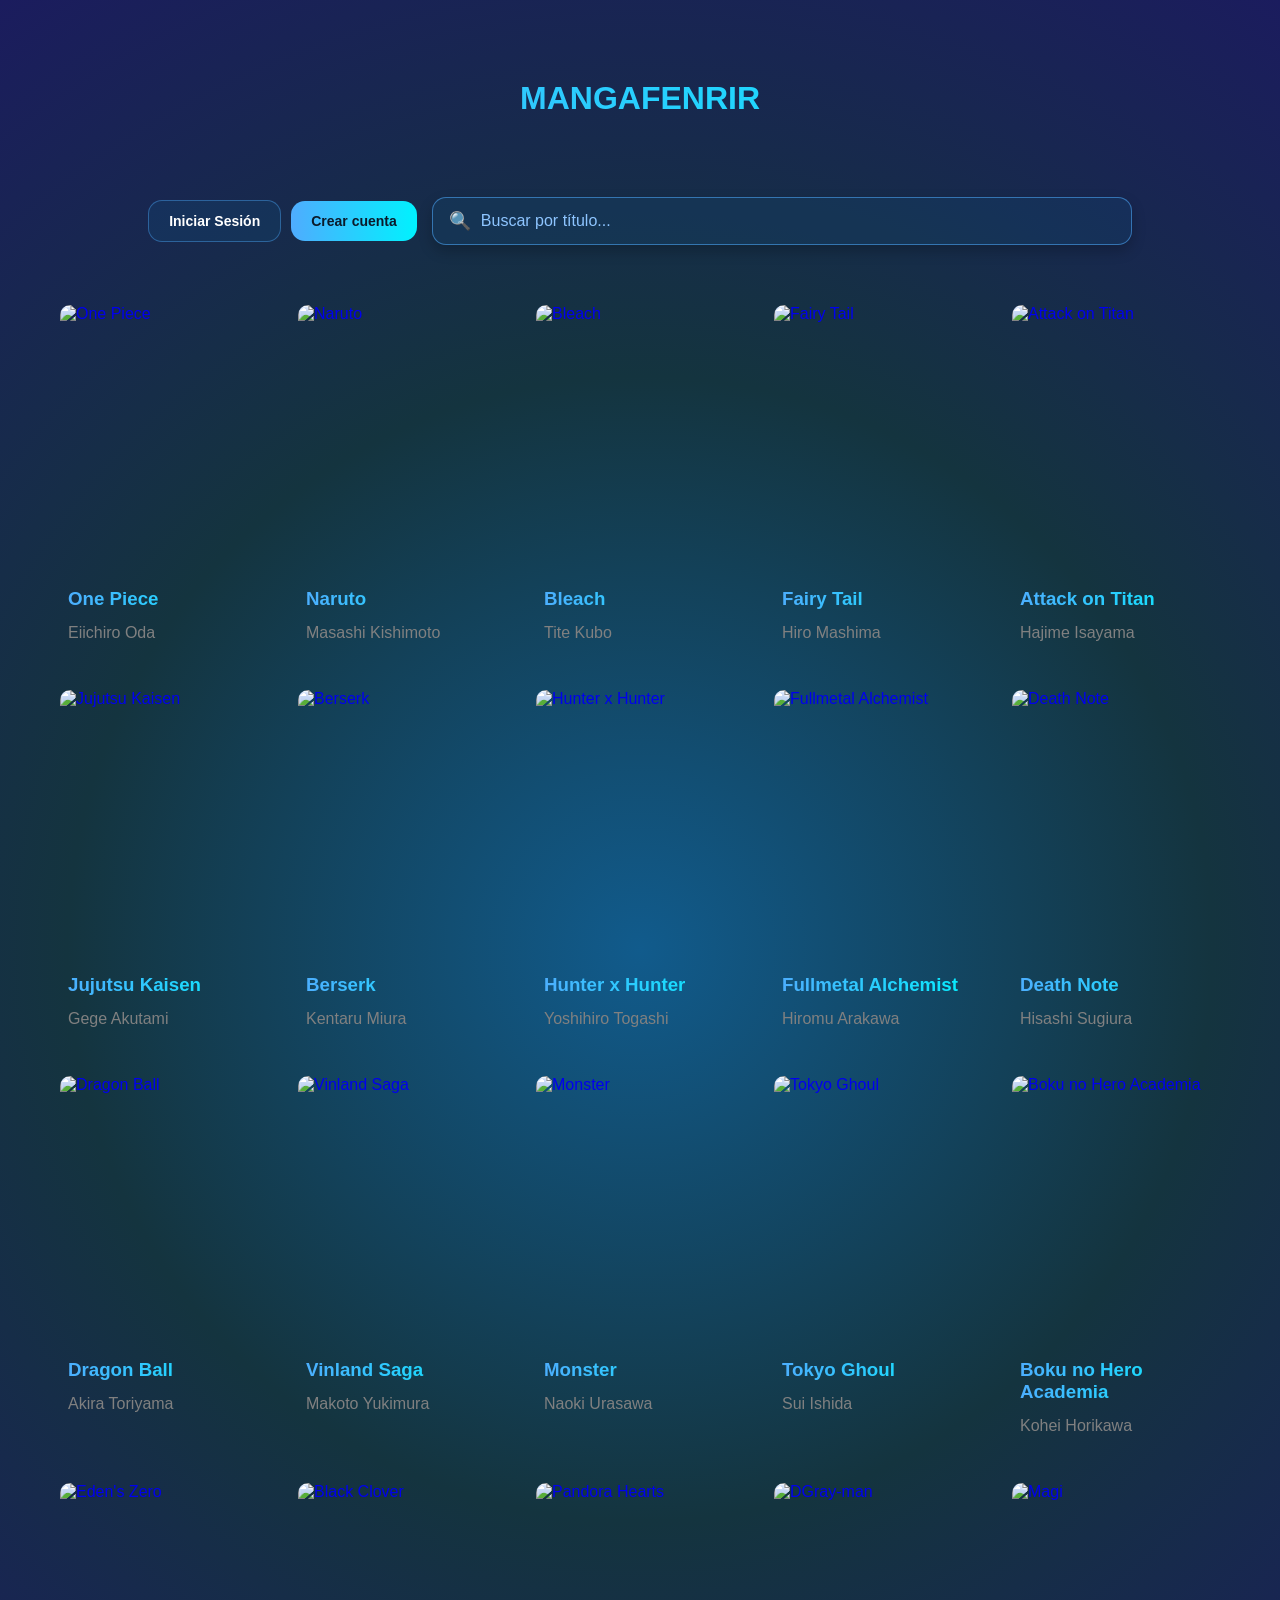
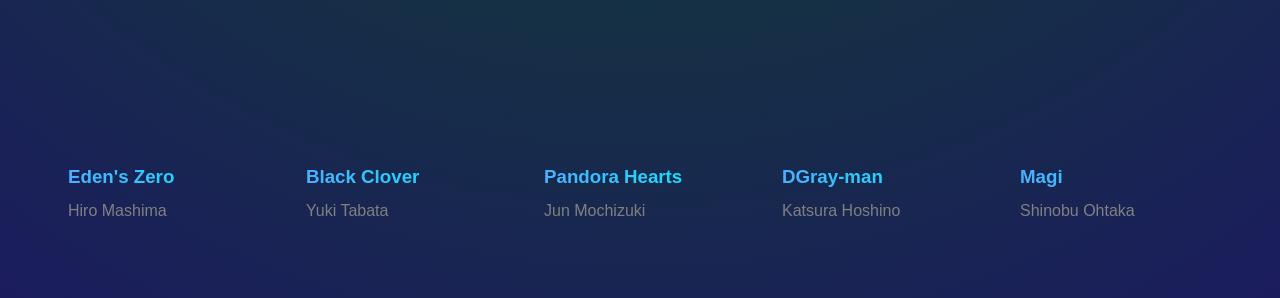
==== commit 7a2143da: "implementar login funcional, control de sesión y navegación admin en catálogo" ====
--- a/src/main/resources/static/catalogo/index.html
+++ b/src/main/resources/static/catalogo/index.html
@@ -11,10 +11,12 @@
 <body>
     <h1>MANGAFENRIR</h1>
     <section class="buscador-wrapper">
-        <div class="auth-buttons">
-            <a href="../login/login.html?mode=login" class="btn-auth btn-login">Iniciar Sesión</a>
-            <a href="../login/login.html?mode=registro" class="btn-auth btn-registro">Crear cuenta</a>
-        </div>
+       <div class="auth-buttons">
+    <a href="../dashboard/dashboard.html" id="btn-panel-creador" class="btn-auth btn-panel" style="display: none;">⚙️ Mi Panel</a>
+    
+    <a href="../login/login.html?mode=login" id="btn-login" class="btn-auth btn-login">Iniciar Sesión</a>
+    <a href="../login/login.html?mode=registro" id="btn-registro" class="btn-auth btn-registro">Crear cuenta</a>
+</div>
         
         <div class="buscador">
             <span class="buscador-icono" aria-hidden="true">🔍</span>
--- a/src/main/resources/static/catalogo/styles.css
+++ b/src/main/resources/static/catalogo/styles.css
@@ -8,7 +8,7 @@
 body {
     background: radial-gradient(circle at center, #115b8c, #14343f, #1b1c5e);
     color: white;
-    font-family: Arial, sans-serif; /* Añadido sans-serif por compatibilidad */
+    font-family: Arial, sans-serif;
 }
 
 
@@ -20,7 +20,7 @@
     margin-top: 80px;
     font-size: 32px;
     background: linear-gradient(90deg, #4facfe, #00f2fe);
-    -webkit-background-clip: text; /* Necesario para que funcione el gradient en texto */
+    -webkit-background-clip: text;
     background-clip: text;
     color: transparent;
 }
@@ -29,8 +29,8 @@
 .buscador-wrapper {
     display: flex;
     justify-content: center;
-    align-items: center; /* Alinea verticalmente botones e input */
-    gap: 15px; /* Espacio entre botones y buscador */
+    align-items: center;
+    gap: 15px;
     margin-bottom: 10px;
     padding: 0 20px;
 }
@@ -38,6 +38,7 @@
 .auth-buttons {
     display: flex;
     gap: 10px;
+    align-items: center; /* Asegura que los botones se alineen bien */
 }
 
 .btn-auth {
@@ -50,7 +51,7 @@
     white-space: nowrap;
 }
 
-/* Botón Iniciar Sesión: Estilo con borde */
+/* Botón Iniciar Sesión:*/
 .btn-login {
     color: #ffffff;
     border: 1px solid rgba(79, 172, 254, 0.4);
@@ -62,7 +63,7 @@
     border-color: #4facfe;
 }
 
-/* Botón Registro: Con degradado */
+/* Botón Registro:  */
 .btn-registro {
     background: linear-gradient(90deg, #4facfe, #00f2fe);
     color: #0b1a2a; 
@@ -73,8 +74,30 @@
     box-shadow: 0 5px 15px rgba(0, 242, 254, 0.4);
 }
 
+.btn-panel {
+    text-decoration: none;
+    color: #4facfe;
+    background: rgba(0, 0, 0, 0.4);
+    border: 1px dashed #4facfe;
+    padding: 12px 20px;
+    border-radius: 14px;
+    font-size: 20px;
+    font-weight: bold;
+    display: flex;
+    align-items: center;
+    gap: 8px;
+    transition: 0.3s;
+}
+
+.btn-panel:hover {
+    background: rgba(79, 172, 254, 0.2);
+    border-style: solid;
+    color: white;
+    box-shadow: 0 0 15px rgba(79, 172, 254, 0.3);
+}
+
 .buscador {
-    width: min(700px, 70vw); /* Ajustado un poco el ancho para que quepan los botones */
+    width: min(700px, 70vw);
     display: flex;
     align-items: center;
     gap: 10px;
@@ -155,6 +178,38 @@
 
 /*DETALLE MANGA */
 
+.navegacion-superior {
+    max-width: 1300px;
+    margin: 20px auto 0;
+    padding: 0 40px;
+    display: flex;              
+    justify-content: space-between; 
+    align-items: center;        
+}
+
+.btn-volver {
+    text-decoration: none;
+    color: #4facfe;
+    font-size: 20px; 
+    font-weight: bold;
+    padding: 10px 20px;
+    border: 1px solid rgba(79, 172, 254, 0.4);
+    border-radius: 10px;
+    background: rgba(17, 91, 140, 0.2);
+    transition: all 0.3s ease;
+    display: inline-flex;
+    align-items: center;
+    gap: 10px;
+}
+
+.btn-volver:hover {
+    background: rgba(79, 172, 254, 0.3);
+    color: white;
+    border-color: #4facfe;
+    transform: translateX(-5px); 
+    box-shadow: 0 0 15px rgba(79, 172, 254, 0.4); 
+}
+
 .detalle{
     display:flex;
     gap:60px;
@@ -276,15 +331,19 @@
     display:block;
 }
 
-.lista-capitulos{
-    list-style:none;
-    margin:0;
-    padding:0;
-    max-height:260px;
-    overflow-y:auto;
-    display:flex;
-    flex-direction:column;
-    gap:8px;
+/* --- ESTILO  DE SCROLLBAR  --- */
+
+html, 
+.lista-capitulos {
+    overflow-y: auto; 
+    scrollbar-width: thin; 
+    scrollbar-color: #4facfe rgba(0, 0, 0, 0.2); 
+}
+
+/* --- LISTA DE CAPÍTULOS --- */
+.lista-capitulos {
+    padding-right: 10px; 
+    max-height: 200px; 
 }
 
 .lista-capitulos li{
@@ -299,7 +358,7 @@
 
 .lista-capitulos li:hover{
     background:rgba(79, 172, 254, 0.2);
-    transform: translateX(10px); /* Efecto de moverse a la derecha */
+    transform: translateX(10px);
 }
 
 .bio-autor{
